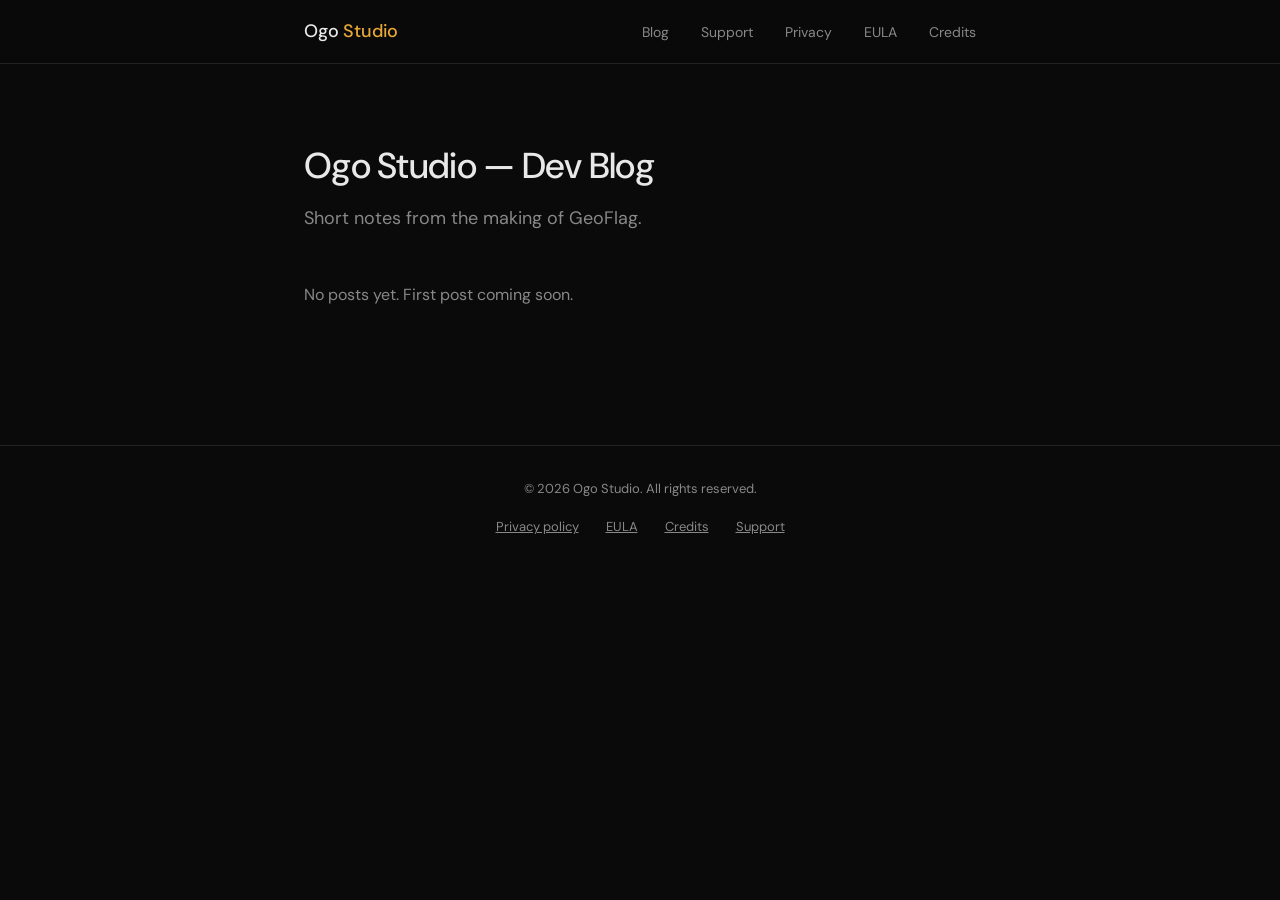
==== blog/index.html @ 0014db5f "Add /blog/ section + nav links across all pages Sets up canonical blog home for Ogo Studio dev posts" ====
<!DOCTYPE html>
<html lang="en">
<head>
  <meta charset="UTF-8">
  <meta name="viewport" content="width=device-width, initial-scale=1.0">
  <title>Dev Blog — Ogo Studio</title>
  <meta name="description" content="Short notes from the making of GeoFlag.">
  <link rel="preconnect" href="https://fonts.googleapis.com">
  <link rel="preconnect" href="https://fonts.gstatic.com" crossorigin>
  <link href="https://fonts.googleapis.com/css2?family=DM+Sans:wght@400;500&display=swap" rel="stylesheet">
  <link rel="stylesheet" href="../style.css">
</head>
<body>

  <header class="site-header">
    <div class="inner">
      <a href="../index.html" class="site-logo">Ogo <span>Studio</span></a>
      <nav>
        <a href="index.html">Blog</a>
        <a href="../support.html">Support</a>
        <a href="../privacy.html">Privacy</a>
        <a href="../eula.html">EULA</a>
        <a href="../credits.html">Credits</a>
      </nav>
    </div>
  </header>

  <main class="page">
    <h1>Ogo Studio — Dev Blog</h1>
    <p class="subtitle">Short notes from the making of GeoFlag.</p>

    <!--
      Posts list. Reverse chronological (newest on top).

      Template for a post entry:

      <article class="card">
        <h2 class="mt-0"><a href="posts/SLUG.html">Post title</a></h2>
        <p class="meta">Month Day, Year</p>
        <p>1–2 line excerpt that appears on the blog index.</p>
      </article>
    -->
    <div class="post-list">
      <p style="color: var(--text-dim);">No posts yet. First post coming soon.</p>
    </div>
  </main>

  <footer class="site-footer">
    <p>&copy; 2026 Ogo Studio. All rights reserved.</p>
    <p>
      <a href="../privacy.html">Privacy policy</a>
      <a href="../eula.html">EULA</a>
      <a href="../credits.html">Credits</a>
      <a href="../support.html">Support</a>
    </p>
  </footer>

</body>
</html>
---- style.css ----
/* ── Ogo Studio — Shared Styles ── */

:root {
  --bg:        #0a0a0a;
  --surface:   #141414;
  --border:    #222;
  --text:      #e8e8e8;
  --text-dim:  #888;
  --accent:    #e8a838;
  --accent-hover: #f0b848;
  --radius:    12px;
  --max-w:     720px;
}

*, *::before, *::after { box-sizing: border-box; margin: 0; padding: 0; }

html { scroll-behavior: smooth; }

body {
  font-family: "DM Sans", system-ui, -apple-system, sans-serif;
  font-weight: 400;
  font-size: 16px;
  line-height: 1.7;
  color: var(--text);
  background: var(--bg);
  -webkit-font-smoothing: antialiased;
}

/* ── Layout ── */

.page {
  max-width: var(--max-w);
  margin: 0 auto;
  padding: 80px 24px 120px;
}

/* ── Header / Nav ── */

.site-header {
  position: sticky;
  top: 0;
  z-index: 100;
  background: rgba(10, 10, 10, 0.85);
  backdrop-filter: blur(16px);
  -webkit-backdrop-filter: blur(16px);
  border-bottom: 1px solid var(--border);
}

.site-header .inner {
  max-width: var(--max-w);
  margin: 0 auto;
  padding: 16px 24px;
  display: flex;
  align-items: center;
  justify-content: space-between;
}

.site-logo {
  font-size: 18px;
  font-weight: 500;
  color: var(--text);
  text-decoration: none;
  letter-spacing: -0.01em;
}

.site-logo span {
  color: var(--accent);
}

nav a {
  color: var(--text-dim);
  text-decoration: none;
  font-size: 14px;
  margin-left: 28px;
  transition: color 0.2s;
}

nav a:hover { color: var(--text); }

/* ── Typography ── */

h1 {
  font-size: 36px;
  font-weight: 500;
  line-height: 1.2;
  margin-bottom: 16px;
  letter-spacing: -0.02em;
}

h2 {
  font-size: 22px;
  font-weight: 500;
  margin-top: 48px;
  margin-bottom: 12px;
}

h3 {
  font-size: 17px;
  font-weight: 500;
  margin-top: 32px;
  margin-bottom: 8px;
}

p { margin-bottom: 16px; }

.subtitle {
  font-size: 18px;
  color: var(--text-dim);
  margin-bottom: 48px;
}

.effective-date {
  font-size: 13px;
  color: var(--text-dim);
  margin-bottom: 48px;
}

/* ── Lists ── */

ul, ol {
  margin: 0 0 16px 24px;
}

li { margin-bottom: 6px; }

/* ── Links ── */

a { color: var(--accent); }
a:hover { color: var(--accent-hover); }

/* ── Cards ── */

.card {
  background: var(--surface);
  border: 1px solid var(--border);
  border-radius: var(--radius);
  padding: 32px;
  margin-bottom: 24px;
}

/* ── Hero (landing) ── */

.hero {
  text-align: center;
  padding: 120px 24px 80px;
}

.hero h1 {
  font-size: 48px;
  margin-bottom: 12px;
}

.hero .subtitle {
  font-size: 20px;
  margin-bottom: 40px;
}

.game-card {
  background: var(--surface);
  border: 1px solid var(--border);
  border-radius: var(--radius);
  padding: 40px;
  max-width: 480px;
  margin: 0 auto 48px;
  text-align: left;
}

.game-card h2 {
  margin-top: 0;
  font-size: 24px;
}

.game-card p {
  color: var(--text-dim);
  font-size: 15px;
}

.tag {
  display: inline-block;
  font-size: 12px;
  color: var(--accent);
  background: rgba(232, 168, 56, 0.1);
  border: 1px solid rgba(232, 168, 56, 0.2);
  border-radius: 6px;
  padding: 4px 10px;
  margin-right: 6px;
  margin-bottom: 8px;
}

/* ── Support form ── */

.form-group {
  margin-bottom: 20px;
}

label {
  display: block;
  font-size: 14px;
  color: var(--text-dim);
  margin-bottom: 6px;
}

input, textarea, select {
  width: 100%;
  background: var(--bg);
  border: 1px solid var(--border);
  border-radius: 8px;
  padding: 12px 14px;
  font-family: inherit;
  font-size: 15px;
  color: var(--text);
  transition: border-color 0.2s;
}

input:focus, textarea:focus, select:focus {
  outline: none;
  border-color: var(--accent);
}

textarea { resize: vertical; min-height: 120px; }

select { cursor: pointer; }

button {
  background: var(--accent);
  color: #0a0a0a;
  border: none;
  border-radius: 8px;
  padding: 12px 28px;
  font-family: inherit;
  font-size: 15px;
  font-weight: 500;
  cursor: pointer;
  transition: background 0.2s;
}

button:hover { background: var(--accent-hover); }

/* ── Footer ── */

.site-footer {
  border-top: 1px solid var(--border);
  padding: 32px 24px;
  text-align: center;
  font-size: 13px;
  color: var(--text-dim);
}

.site-footer a {
  color: var(--text-dim);
  margin: 0 12px;
}

.site-footer a:hover { color: var(--text); }

/* ── Utility ── */

.mt-0 { margin-top: 0; }
.mb-0 { margin-bottom: 0; }

/* ── Responsive ── */

.meta {
  font-size: 13px;
  color: var(--text-dim);
  margin-top: 8px;
}

.card h3:first-child { margin-top: 0; }

/* ── Responsive ── */

@media (max-width: 600px) {
  .hero h1 { font-size: 32px; }
  .hero { padding: 80px 20px 60px; }
  .page { padding: 60px 20px 100px; }
  nav a { margin-left: 16px; font-size: 13px; }
  .game-card { padding: 28px; }
}
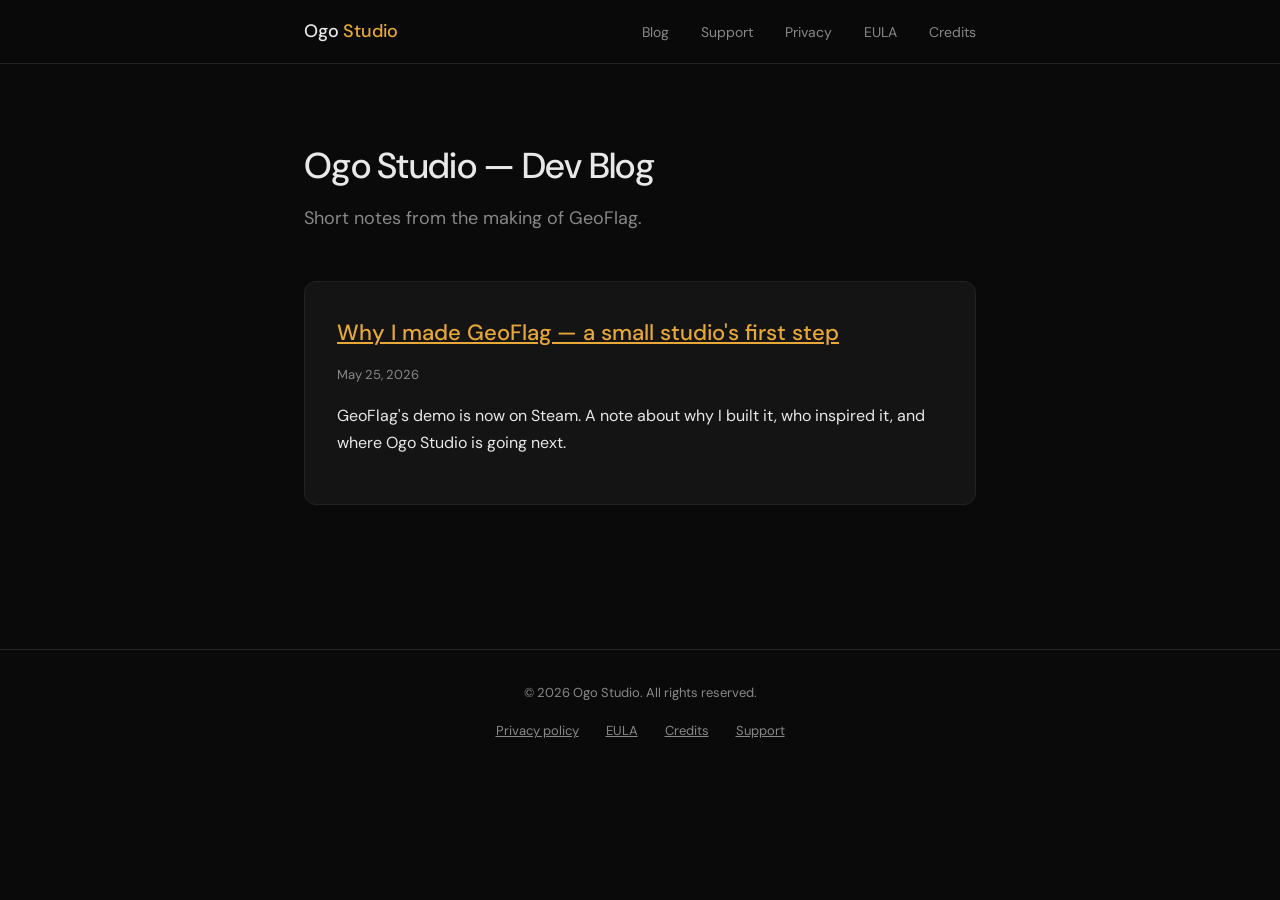
==== commit 4d49a3c6: "Publish first dev blog post — why I made GeoFlag First dev blog post. Personal origin story explaini" ====
--- a/blog/index.html
+++ b/blog/index.html
@@ -41,7 +41,11 @@
       </article>
     -->
     <div class="post-list">
-      <p style="color: var(--text-dim);">No posts yet. First post coming soon.</p>
+      <article class="card">
+        <h2 class="mt-0"><a href="posts/2026-05-25-why-i-made-geoflag.html">Why I made GeoFlag — a small studio's first step</a></h2>
+        <p class="meta">May 25, 2026</p>
+        <p>GeoFlag's demo is now on Steam. A note about why I built it, who inspired it, and where Ogo Studio is going next.</p>
+      </article>
     </div>
   </main>
 
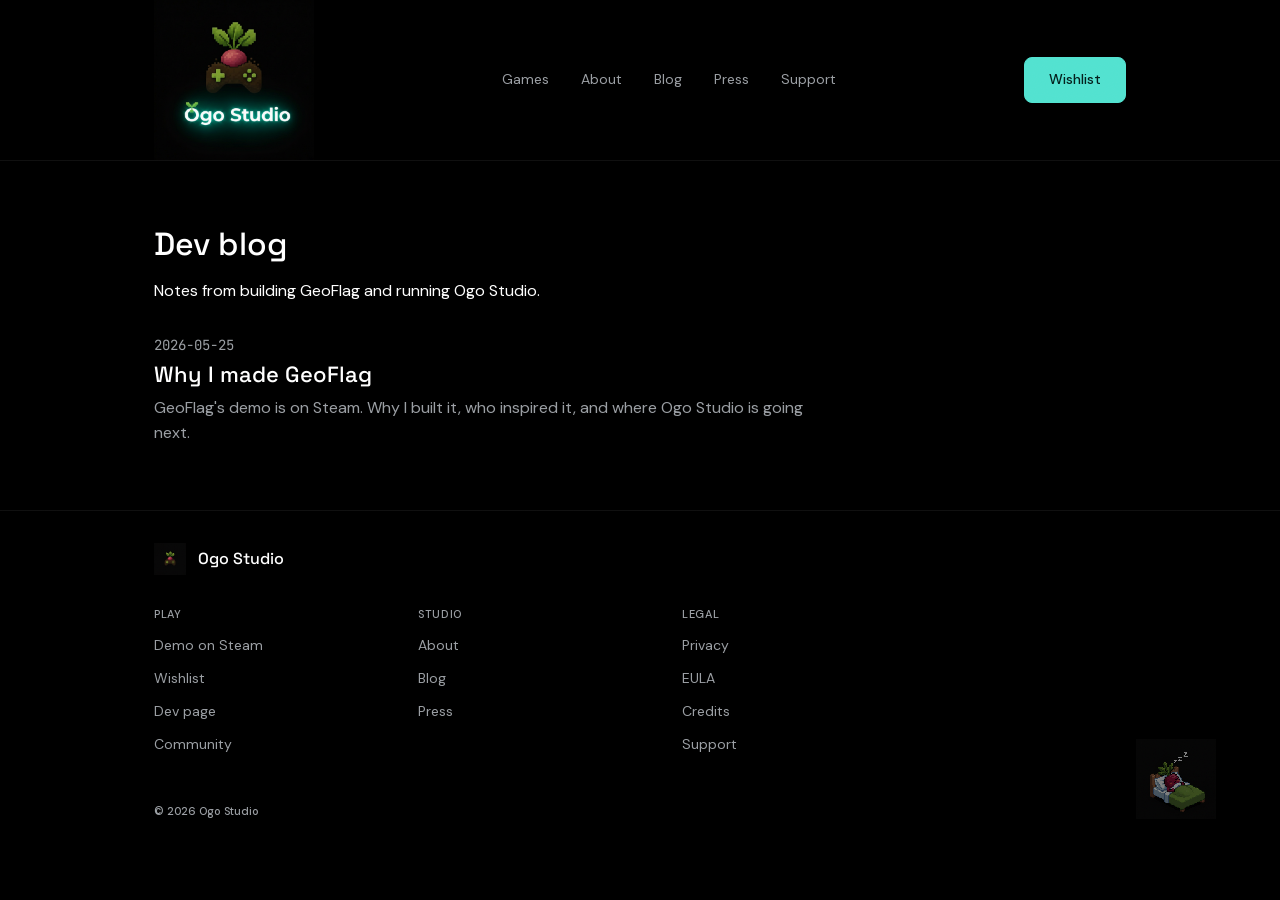
==== commit 683e3ea8: "Add support, legal, credits, blog index, 404 on shell foundation" ====
--- a/blog/index.html
+++ b/blog/index.html
@@ -3,60 +3,105 @@
 <head>
   <meta charset="UTF-8">
   <meta name="viewport" content="width=device-width, initial-scale=1.0">
-  <title>Dev Blog — Ogo Studio</title>
-  <meta name="description" content="Short notes from the making of GeoFlag.">
-  <link rel="preconnect" href="https://fonts.googleapis.com">
-  <link rel="preconnect" href="https://fonts.gstatic.com" crossorigin>
-  <link href="https://fonts.googleapis.com/css2?family=DM+Sans:wght@400;500&display=swap" rel="stylesheet">
-  <link rel="stylesheet" href="../style.css">
+  <title>Dev blog · Ogo Studio</title>
+  <meta name="description" content="Notes from building GeoFlag and running Ogo Studio.">
+
+  <meta property="og:type" content="website">
+  <meta property="og:title" content="Dev blog · Ogo Studio">
+  <meta property="og:description" content="Notes from building GeoFlag and running Ogo Studio.">
+  <meta property="og:image" content="https://ogorod-com.github.io/ogostudio-site/assets/og/og-default.png">
+  <meta property="og:url" content="https://ogorod-com.github.io/ogostudio-site/blog/">
+  <meta name="twitter:card" content="summary_large_image">
+  <meta name="twitter:title" content="Dev blog · Ogo Studio">
+  <meta name="twitter:description" content="Notes from building GeoFlag and running Ogo Studio.">
+  <meta name="twitter:image" content="https://ogorod-com.github.io/ogostudio-site/assets/og/og-default.png">
+
+  <link rel="canonical" href="https://ogorod-com.github.io/ogostudio-site/blog/">
+  <link rel="icon" type="image/png" href="../assets/logo/ogo-mark.png">
+  <link rel="stylesheet" href="../assets/css/style.css">
+  <script type="module" src="../assets/js/enhance.js" defer></script>
 </head>
 <body>
 
+  <a class="skip-link" href="#main">Skip to content</a>
+
   <header class="site-header">
-    <div class="inner">
-      <a href="../index.html" class="site-logo">Ogo <span>Studio</span></a>
-      <nav>
+    <div class="container site-header__inner">
+      <a href="../index.html" class="site-header__brand" aria-label="Ogo Studio home">
+        <img src="../assets/logo/ogo-studio-lockup.png" alt="Ogo Studio" width="160" height="160">
+      </a>
+      <nav class="site-header__nav" aria-label="Primary">
+        <a href="../index.html">Games</a>
+        <a href="../about.html">About</a>
         <a href="index.html">Blog</a>
+        <a href="../press.html">Press</a>
         <a href="../support.html">Support</a>
-        <a href="../privacy.html">Privacy</a>
-        <a href="../eula.html">EULA</a>
-        <a href="../credits.html">Credits</a>
       </nav>
+      <div class="site-header__controls">
+        <!-- TRUTH: STUDIO.md Steam app IDs — full game 4628800 -->
+        <a class="btn btn--primary site-header__cta" href="https://store.steampowered.com/app/4628800" target="_blank" rel="noopener noreferrer">Wishlist</a>
+        <button class="site-header__menu" aria-label="Open menu" aria-expanded="false">
+          <svg viewBox="0 0 24 24" fill="none" aria-hidden="true"><path d="M4 7h16M4 12h16M4 17h16" stroke="currentColor" stroke-width="1.5" stroke-linecap="round"/></svg>
+        </button>
+      </div>
     </div>
   </header>
 
-  <main class="page">
-    <h1>Ogo Studio — Dev Blog</h1>
-    <p class="subtitle">Short notes from the making of GeoFlag.</p>
+  <main id="main">
+    <div class="container page-main">
+      <div class="prose">
+        <h1>Dev blog</h1>
+        <p>Notes from building GeoFlag and running Ogo Studio.</p>
+      </div>
 
-    <!--
-      Posts list. Reverse chronological (newest on top).
-
-      Template for a post entry:
-
-      <article class="card">
-        <h2 class="mt-0"><a href="posts/SLUG.html">Post title</a></h2>
-        <p class="meta">Month Day, Year</p>
-        <p>1–2 line excerpt that appears on the blog index.</p>
-      </article>
-    -->
-    <div class="post-list">
-      <article class="card">
-        <h2 class="mt-0"><a href="posts/2026-05-25-why-i-made-geoflag.html">Why I made GeoFlag — a small studio's first step</a></h2>
-        <p class="meta">May 25, 2026</p>
-        <p>GeoFlag's demo is now on Steam. A note about why I built it, who inspired it, and where Ogo Studio is going next.</p>
-      </article>
+      <div class="blog-list">
+        <article class="blog-post">
+          <p class="blog-post__date">2026-05-25</p>
+          <h2 class="blog-post__title"><a href="posts/2026-05-25-why-i-made-geoflag.html">Why I made GeoFlag</a></h2>
+          <p class="blog-post__excerpt">GeoFlag's demo is on Steam. Why I built it, who inspired it, and where Ogo Studio is going next.</p>
+        </article>
+      </div>
     </div>
   </main>
 
   <footer class="site-footer">
-    <p>&copy; 2026 Ogo Studio. All rights reserved.</p>
-    <p>
-      <a href="../privacy.html">Privacy policy</a>
-      <a href="../eula.html">EULA</a>
-      <a href="../credits.html">Credits</a>
-      <a href="../support.html">Support</a>
-    </p>
+    <div class="container">
+      <div class="site-footer__brand">
+        <img src="../assets/logo/ogo-mark.png" alt="" width="32" height="32">
+        <span>Ogo Studio</span>
+      </div>
+      <div class="site-footer__cols">
+        <div class="site-footer__col">
+          <h2>Play</h2>
+          <ul role="list">
+            <!-- TRUTH: STUDIO.md Steam app IDs — demo 4675110 -->
+            <li><a href="https://store.steampowered.com/app/4675110" target="_blank" rel="noopener noreferrer">Demo on Steam</a></li>
+            <li><a href="https://store.steampowered.com/app/4628800" target="_blank" rel="noopener noreferrer">Wishlist</a></li>
+            <li><a href="https://store.steampowered.com/developer/ogostudio" target="_blank" rel="noopener noreferrer">Dev page</a></li>
+            <li><a href="https://steamcommunity.com/groups/ogostudio" target="_blank" rel="noopener noreferrer">Community</a></li>
+          </ul>
+        </div>
+        <div class="site-footer__col">
+          <h2>Studio</h2>
+          <ul role="list">
+            <li><a href="../about.html">About</a></li>
+            <li><a href="index.html">Blog</a></li>
+            <li><a href="../press.html">Press</a></li>
+          </ul>
+        </div>
+        <div class="site-footer__col">
+          <h2>Legal</h2>
+          <ul role="list">
+            <li><a href="../privacy.html">Privacy</a></li>
+            <li><a href="../eula.html">EULA</a></li>
+            <li><a href="../credits.html">Credits</a></li>
+            <li><a href="../support.html">Support</a></li>
+          </ul>
+        </div>
+      </div>
+      <p class="site-footer__legal">&copy; 2026 Ogo Studio</p>
+    </div>
+    <img class="site-footer__beet" src="../assets/beet/beet-sleeping.png" alt="" aria-hidden="true">
   </footer>
 
 </body>
--- a/assets/css/style.css
+++ b/assets/css/style.css
@@ -0,0 +1,683 @@
+/* ==========================================================================
+   Ogo Studio — site shell stylesheet
+   Tokens, reset, base type, layout primitives, header, footer, motion.
+   Sources: WEBSITE-ARCHITECTURE.md §6, OGO-STUDIO-BRAND.md v0.3 §4/§5/§9.
+   Dark-only by design. No light mode (brand rule, ARCH §7.1 #9).
+   ========================================================================== */
+
+/* --------------------------------------------------------------------------
+   1. Self-hosted fonts (privacy: ZERO external network requests)
+   DM Sans copied from the GeoFlag bundle. Space Grotesk + JetBrains Mono
+   pulled from @fontsource (OFL 1.1). Licenses live in assets/fonts/.
+   Do NOT re-add a Google Fonts <link> anywhere: it leaks visitor IPs and
+   breaks the "entirely offline / no third party" posture.
+   -------------------------------------------------------------------------- */
+
+/* DM Sans — variable subset files, one per unicode subset, both weights. */
+@font-face{font-family:'DM Sans';font-style:normal;font-weight:400 500;font-display:swap;
+  src:url('../fonts/DMSans-latin.woff2') format('woff2');
+  unicode-range:U+0000-00FF,U+0131,U+0152-0153,U+02BB-02BC,U+02C6,U+02DA,U+02DC,U+0304,U+0308,U+0329,U+2000-206F,U+20AC,U+2122,U+2191,U+2193,U+2212,U+2215,U+FEFF,U+FFFD}
+@font-face{font-family:'DM Sans';font-style:normal;font-weight:400 500;font-display:swap;
+  src:url('../fonts/DMSans-latin-ext.woff2') format('woff2');
+  unicode-range:U+0100-02BA,U+02BD-02C5,U+02C7-02CC,U+02CE-02D7,U+02DD-02FF,U+0304,U+0308,U+0329,U+1D00-1DBF,U+1E00-1E9F,U+1EF2-1EFF,U+2020,U+20A0-20AB,U+20AD-20C0,U+2113,U+2C60-2C7F,U+A720-A7FF}
+
+/* Space Grotesk — display / headings / wordmark, weights 400 / 500 / 600. */
+@font-face{font-family:'Space Grotesk';font-style:normal;font-weight:400;font-display:swap;
+  src:url('../fonts/SpaceGrotesk-latin-400.woff2') format('woff2');
+  unicode-range:U+0000-00FF,U+0131,U+0152-0153,U+02BB-02BC,U+02C6,U+02DA,U+02DC,U+0304,U+0308,U+0329,U+2000-206F,U+20AC,U+2122,U+2191,U+2193,U+2212,U+2215,U+FEFF,U+FFFD}
+@font-face{font-family:'Space Grotesk';font-style:normal;font-weight:400;font-display:swap;
+  src:url('../fonts/SpaceGrotesk-latin-ext-400.woff2') format('woff2');
+  unicode-range:U+0100-02BA,U+02BD-02C5,U+02C7-02CC,U+02CE-02D7,U+02DD-02FF,U+0304,U+0308,U+0329,U+1D00-1DBF,U+1E00-1E9F,U+1EF2-1EFF,U+2020,U+20A0-20AB,U+20AD-20C0,U+2113,U+2C60-2C7F,U+A720-A7FF}
+@font-face{font-family:'Space Grotesk';font-style:normal;font-weight:500;font-display:swap;
+  src:url('../fonts/SpaceGrotesk-latin-500.woff2') format('woff2');
+  unicode-range:U+0000-00FF,U+0131,U+0152-0153,U+02BB-02BC,U+02C6,U+02DA,U+02DC,U+0304,U+0308,U+0329,U+2000-206F,U+20AC,U+2122,U+2191,U+2193,U+2212,U+2215,U+FEFF,U+FFFD}
+@font-face{font-family:'Space Grotesk';font-style:normal;font-weight:500;font-display:swap;
+  src:url('../fonts/SpaceGrotesk-latin-ext-500.woff2') format('woff2');
+  unicode-range:U+0100-02BA,U+02BD-02C5,U+02C7-02CC,U+02CE-02D7,U+02DD-02FF,U+0304,U+0308,U+0329,U+1D00-1DBF,U+1E00-1E9F,U+1EF2-1EFF,U+2020,U+20A0-20AB,U+20AD-20C0,U+2113,U+2C60-2C7F,U+A720-A7FF}
+@font-face{font-family:'Space Grotesk';font-style:normal;font-weight:600;font-display:swap;
+  src:url('../fonts/SpaceGrotesk-latin-600.woff2') format('woff2');
+  unicode-range:U+0000-00FF,U+0131,U+0152-0153,U+02BB-02BC,U+02C6,U+02DA,U+02DC,U+0304,U+0308,U+0329,U+2000-206F,U+20AC,U+2122,U+2191,U+2193,U+2212,U+2215,U+FEFF,U+FFFD}
+@font-face{font-family:'Space Grotesk';font-style:normal;font-weight:600;font-display:swap;
+  src:url('../fonts/SpaceGrotesk-latin-ext-600.woff2') format('woff2');
+  unicode-range:U+0100-02BA,U+02BD-02C5,U+02C7-02CC,U+02CE-02D7,U+02DD-02FF,U+0304,U+0308,U+0329,U+1D00-1DBF,U+1E00-1E9F,U+1EF2-1EFF,U+2020,U+20A0-20AB,U+20AD-20C0,U+2113,U+2C60-2C7F,U+A720-A7FF}
+
+/* JetBrains Mono — code, hex values, build IDs, timestamps. Weight 400. */
+@font-face{font-family:'JetBrains Mono';font-style:normal;font-weight:400;font-display:swap;
+  src:url('../fonts/JetBrainsMono-latin-400.woff2') format('woff2');
+  unicode-range:U+0000-00FF,U+0131,U+0152-0153,U+02BB-02BC,U+02C6,U+02DA,U+02DC,U+0304,U+0308,U+0329,U+2000-206F,U+20AC,U+2122,U+2191,U+2193,U+2212,U+2215,U+FEFF,U+FFFD}
+@font-face{font-family:'JetBrains Mono';font-style:normal;font-weight:400;font-display:swap;
+  src:url('../fonts/JetBrainsMono-latin-ext-400.woff2') format('woff2');
+  unicode-range:U+0100-02BA,U+02BD-02C5,U+02C7-02CC,U+02CE-02D7,U+02DD-02FF,U+0304,U+0308,U+0329,U+1D00-1DBF,U+1E00-1E9F,U+1EF2-1EFF,U+2020,U+20A0-20AB,U+20AD-20C0,U+2113,U+2C60-2C7F,U+A720-A7FF}
+
+/* --------------------------------------------------------------------------
+   2. Design tokens (:root)
+   -------------------------------------------------------------------------- */
+:root{
+  /* Core palette — Brand Book §4.1 / ARCH §6.1 */
+  --ogo-bg:#000000;
+  --ogo-bg-deep:#0a0c0e;
+  --ogo-glow:#52E2D0;
+  --ogo-glow-soft:rgba(82,226,208,0.15);
+  --ogo-beet:#95113B;
+  --ogo-beet-light:#C2185B;
+  --ogo-beet-deep:#6A1040;
+  --ogo-leaf:#96D64E;
+  --ogo-leaf-deep:#93B83A;
+  --ogo-earth:#56441F;
+  --ogo-text:#FFFFFF;
+  --ogo-text-muted:#9A9EA3;
+  --ogo-line:rgba(255,255,255,0.06);
+
+  /* Functional palette — Brand Book §4.2 */
+  --ui-success:#6AB07A;
+  --ui-warning:#E8A838;
+  --ui-danger:#D86A5C;
+  --ui-panel:#14171B;
+  --ui-panel-2:#1A1E23;
+
+  /* Font families */
+  --font-display:'Space Grotesk',system-ui,-apple-system,'Segoe UI',sans-serif;
+  --font-body:'DM Sans',system-ui,-apple-system,'Segoe UI',sans-serif;
+  --font-mono:'JetBrains Mono',ui-monospace,'SF Mono',Menlo,Consolas,monospace;
+
+  /* Type scale — Brand Book §5.2 (font shorthand: weight size/line family) */
+  --type-display:500 32px/1.2 var(--font-display);
+  --type-h1:500 22px/1.3 var(--font-display);
+  --type-h2:500 16px/1.4 var(--font-body);
+  --type-body:400 16px/1.55 var(--font-body);
+  --type-small:400 14px/1.4 var(--font-body);
+  --type-micro:500 11px/1.3 var(--font-body);
+  --type-mono:400 14px/1.4 var(--font-mono);
+
+  /* Spacing — 4px base, ARCH §6.3 */
+  --space-1:4px;
+  --space-2:8px;
+  --space-3:12px;
+  --space-4:16px;
+  --space-5:24px;
+  --space-6:32px;
+  --space-7:48px;
+  --space-8:64px;
+
+  /* Radius — Brand Book §9.3 */
+  --radius-tile:6px;
+  --radius-panel:8px;
+  --radius-card:10px;
+  --radius-hero:12px;
+
+  /* Motion — Brand Book §9.4 / ARCH §6.5 */
+  --transition-default:200ms ease-out;
+  --transition-slow:400ms ease-out;
+
+  /* Layout */
+  --container-max:1100px;
+}
+
+/* --------------------------------------------------------------------------
+   3. Reset (hand-written, minimal)
+   -------------------------------------------------------------------------- */
+*,*::before,*::after{box-sizing:border-box;}
+*{margin:0;}
+html{-webkit-text-size-adjust:100%;scroll-behavior:smooth;}
+body{min-height:100vh;line-height:1.55;text-rendering:optimizeLegibility;-webkit-font-smoothing:antialiased;-moz-osx-font-smoothing:grayscale;}
+img,picture,svg,video{display:block;max-width:100%;height:auto;}
+button,input,select,textarea{font:inherit;color:inherit;}
+button{background:none;border:none;padding:0;cursor:pointer;}
+a{color:inherit;text-decoration:none;}
+ul[role="list"],ol[role="list"]{list-style:none;padding:0;}
+:where(h1,h2,h3,h4){text-wrap:balance;}
+
+/* --------------------------------------------------------------------------
+   4. Base typography + canvas
+   -------------------------------------------------------------------------- */
+body{
+  font:var(--type-body);
+  color:var(--ogo-text);
+  background:var(--ogo-bg);
+}
+h1{font:var(--type-display);}
+h2{font:var(--type-h1);}
+h3{font:var(--type-h2);}
+p{max-width:68ch;}                              /* line length < 70ch, Brand §5.3 */
+strong{font-weight:500;}                         /* never bold for emphasis, Brand §5.3 */
+code,kbd,samp{font:var(--type-mono);}
+
+/* All numeric data uses tabular figures (Brand §5.3 / ARCH §6.2) */
+body{font-variant-numeric:tabular-nums;}
+
+/* Selection uses the accent at low alpha */
+::selection{background:rgba(82,226,208,0.22);color:var(--ogo-text);}
+
+/* Focus rings — accent, ARCH §12 */
+:focus-visible{outline:2px solid var(--ogo-glow);outline-offset:2px;border-radius:2px;}
+
+/* Links inside prose */
+.prose a,a.link{color:var(--ogo-glow);text-decoration:underline;text-underline-offset:2px;text-decoration-thickness:1px;transition:opacity var(--transition-default);}
+.prose a:hover,a.link:hover{opacity:0.75;}
+
+/* --------------------------------------------------------------------------
+   5. Layout primitives
+   -------------------------------------------------------------------------- */
+.container{
+  width:100%;
+  max-width:var(--container-max);
+  margin-inline:auto;
+  padding-inline:clamp(var(--space-4),5vw,var(--space-8));
+}
+.stack{display:flex;flex-direction:column;}
+.stack > * + *{margin-top:var(--stack-gap,var(--space-5));}
+
+/* Screen-reader-only / skip link target */
+.visually-hidden:not(:focus):not(:focus-within){
+  position:absolute !important;width:1px;height:1px;padding:0;margin:-1px;
+  overflow:hidden;clip:rect(0,0,0,0);white-space:nowrap;border:0;
+}
+
+/* Skip-to-content link — first focusable element */
+.skip-link{
+  position:absolute;top:var(--space-2);left:var(--space-2);z-index:1000;
+  background:var(--ui-panel);color:var(--ogo-text);
+  padding:var(--space-2) var(--space-4);border-radius:var(--radius-panel);
+  border:0.5px solid var(--ogo-line);
+  transform:translateY(-150%);transition:transform var(--transition-default);
+}
+.skip-link:focus{transform:translateY(0);}
+
+/* --------------------------------------------------------------------------
+   6. Buttons
+   -------------------------------------------------------------------------- */
+.btn{
+  display:inline-flex;align-items:center;gap:var(--space-2);
+  font:var(--type-small);font-weight:500;
+  padding:var(--space-3) var(--space-5);
+  border-radius:var(--radius-panel);
+  border:0.5px solid transparent;
+  transition:background var(--transition-default),color var(--transition-default),
+             border-color var(--transition-default),opacity var(--transition-default);
+}
+.btn--primary{background:var(--ogo-glow);color:#04201c;border-color:var(--ogo-glow);}
+.btn--primary:hover{opacity:0.88;}
+.btn--secondary{background:transparent;color:var(--ogo-glow);border-color:var(--ogo-glow);}
+.btn--secondary:hover{background:var(--ogo-glow-soft);}
+
+/* --------------------------------------------------------------------------
+   7. Site header
+   -------------------------------------------------------------------------- */
+.site-header{
+  position:sticky;top:0;z-index:100;
+  background:var(--ogo-bg);
+  border-bottom:0.5px solid var(--ogo-line);
+}
+.site-header__inner{
+  display:flex;align-items:center;justify-content:space-between;gap:var(--space-4);
+  min-height:64px;
+}
+.site-header__brand{display:inline-flex;align-items:center;}
+/* Readable wordmark size (restored). The square 1024x1024 lockup renders
+   160px tall here; a faint edge may show on true black because the asset is
+   flattened-to-near-black (not transparent). Readability wins for now; the
+   real fix is a transparent-background regeneration (tracked in TODO). */
+.site-header__brand img{width:160px;height:auto;}
+.site-header__nav{display:flex;align-items:center;gap:var(--space-6);}
+.site-header__nav a{
+  font:var(--type-small);color:var(--ogo-text-muted);
+  transition:color var(--transition-default);
+}
+.site-header__nav a:hover,.site-header__nav a:focus-visible{color:var(--ogo-text);}
+
+/* Right-side controls cluster (CTA + hamburger) */
+.site-header__controls{display:flex;align-items:center;gap:var(--space-4);}
+
+/* Sticky CTA: visible by DEFAULT (no-JS fallback). When JS is present the
+   .js flag hides it until .header-cta-visible is toggled by the observer. */
+.site-header__cta{white-space:nowrap;}
+.js .site-header__cta{
+  opacity:0;visibility:hidden;pointer-events:none;transform:translateY(-4px);
+  transition:opacity var(--transition-default),transform var(--transition-default),visibility var(--transition-default);
+}
+.js .site-header.header-cta-visible .site-header__cta{
+  opacity:1;visibility:visible;pointer-events:auto;transform:none;
+}
+
+/* Hamburger — hidden on desktop */
+.site-header__menu{display:none;color:var(--ogo-text);padding:var(--space-2);}
+.site-header__menu svg{width:24px;height:24px;}
+
+/* Mobile drawer (collapsed nav) */
+@media (max-width:767px){
+  .site-header__brand img{width:120px;}
+  .site-header__menu{display:inline-flex;}
+  .site-header__nav{
+    position:absolute;top:100%;left:0;right:0;
+    flex-direction:column;align-items:stretch;gap:0;
+    background:var(--ogo-bg-deep);
+    border-bottom:0.5px solid var(--ogo-line);
+    padding:var(--space-2) 0;
+    /* collapsed by default */
+    display:none;
+  }
+  .site-header__nav a{padding:var(--space-3) clamp(var(--space-4),5vw,var(--space-8));}
+  .site-header[data-menu-open="true"] .site-header__nav{display:flex;}
+  /* On mobile the wishlist CTA always shows (conversion-first, no scroll gate) */
+  .js .site-header__cta{opacity:1;visibility:visible;pointer-events:auto;transform:none;}
+}
+
+/* --------------------------------------------------------------------------
+   8. Site footer
+   -------------------------------------------------------------------------- */
+.site-footer{
+  position:relative;
+  border-top:0.5px solid var(--ogo-line);
+  padding-block:var(--space-6);
+}
+.site-footer__brand{display:flex;align-items:center;gap:var(--space-3);margin-bottom:var(--space-6);}
+.site-footer__brand img{width:32px;height:32px;}
+.site-footer__brand span{font:var(--type-h2);font-family:var(--font-display);}
+.site-footer__cols{
+  display:grid;grid-template-columns:repeat(3,minmax(0,1fr));gap:var(--space-6);
+  max-width:760px;
+}
+.site-footer__col h2{
+  font:var(--type-micro);text-transform:uppercase;letter-spacing:0.06em;
+  color:var(--ogo-text-muted);margin-bottom:var(--space-3);
+}
+.site-footer__col ul{list-style:none;display:flex;flex-direction:column;gap:var(--space-2);}
+.site-footer__col a{
+  font:var(--type-small);color:var(--ogo-text-muted);
+  transition:color var(--transition-default);
+}
+.site-footer__col a:hover,.site-footer__col a:focus-visible{color:var(--ogo-text);}
+.site-footer__legal{
+  margin-top:var(--space-7);font:var(--type-micro);color:var(--ogo-text-muted);
+}
+/* Sleeping beet easter egg — desktop only, quiet corner */
+.site-footer__beet{
+  position:absolute;right:clamp(var(--space-4),5vw,var(--space-8));bottom:var(--space-6);
+  width:80px;height:auto;opacity:0.5;
+  image-rendering:pixelated;pointer-events:none;
+}
+@media (max-width:767px){
+  .site-footer__cols{grid-template-columns:1fr;gap:var(--space-6);}
+  .site-footer__beet{display:none;}
+}
+
+/* --------------------------------------------------------------------------
+   9. Motion system
+   -------------------------------------------------------------------------- */
+
+/* Animatable custom property for the wordmark glow pulse (ARCH §7.1 #3). */
+@property --glow-alpha{syntax:'<number>';inherits:false;initial-value:0.16;}
+
+.glow-pulse{position:relative;isolation:isolate;}
+.glow-pulse::before{
+  content:"";position:absolute;inset:-30%;z-index:-1;pointer-events:none;
+  background:radial-gradient(closest-side circle,
+            rgb(82 226 208 / var(--glow-alpha)) 0%, transparent 72%);
+  animation:glow-pulse var(--glow-duration,4s) ease-in-out infinite alternate;
+}
+@keyframes glow-pulse{
+  from{--glow-alpha:0.08;}
+  to{--glow-alpha:0.30;}
+}
+
+/* --------------------------------------------------------------------------
+   10. SVG fractal-noise overlay (tactile printed feel). Inline data URI,
+       no network request. feTurbulence baseFrequency 0.9, numOctaves 2.
+   -------------------------------------------------------------------------- */
+body::before{
+  content:"";position:fixed;inset:0;z-index:900;
+  pointer-events:none;mix-blend-mode:overlay;opacity:0.05;
+  background-image:url("data:image/svg+xml,%3Csvg xmlns='http://www.w3.org/2000/svg' width='160' height='160'%3E%3Cfilter id='n'%3E%3CfeTurbulence type='fractalNoise' baseFrequency='0.9' numOctaves='2' stitchTiles='stitch'/%3E%3C/filter%3E%3Crect width='100%25' height='100%25' filter='url(%23n)'/%3E%3C/svg%3E");
+}
+
+/* --------------------------------------------------------------------------
+   11. Cursor spotlight (hero scope only, CSS-driven by --cursor-x/-y)
+   -------------------------------------------------------------------------- */
+.hero{position:relative;overflow:hidden;}
+.hero > *{position:relative;z-index:1;}      /* lift content above the spotlight */
+.hero::after{
+  content:"";position:absolute;inset:0;z-index:0;pointer-events:none;
+  background:radial-gradient(400px circle at var(--cursor-x,50%) var(--cursor-y,30%),
+            rgb(82 226 208 / 0.10) 0%, transparent 60%);
+  transition:background var(--transition-default);
+}
+@media (pointer:coarse){.hero::after{display:none;}}
+
+/* --------------------------------------------------------------------------
+   12. Shell-preview helpers (demo page only; removed when shell.html is)
+   -------------------------------------------------------------------------- */
+.hero{padding-block:var(--space-8);}
+.eyebrow{font:var(--type-micro);text-transform:uppercase;letter-spacing:0.06em;color:var(--ogo-glow);}
+.lede{color:var(--ogo-text-muted);max-width:60ch;}
+.section{padding-block:var(--space-7);border-top:0.5px solid var(--ogo-line);}
+
+.swatch-grid{
+  display:grid;grid-template-columns:repeat(auto-fill,minmax(180px,1fr));gap:var(--space-3);
+  list-style:none;
+}
+.swatch{
+  border:0.5px solid var(--ogo-line);border-radius:var(--radius-card);
+  overflow:hidden;background:var(--ui-panel);
+}
+.swatch__chip{height:64px;}
+.swatch__meta{padding:var(--space-3);}
+.swatch__name{font:var(--type-small);font-weight:500;}
+.swatch__hex{font:var(--type-mono);color:var(--ogo-text-muted);}
+
+.specimen{display:flex;flex-direction:column;gap:var(--space-4);}
+.specimen__row{display:flex;flex-direction:column;gap:var(--space-1);}
+.specimen__label{font:var(--type-mono);color:var(--ogo-text-muted);}
+.t-display{font:var(--type-display);}
+.t-h1{font:var(--type-h1);}
+.t-h2{font:var(--type-h2);}
+.t-body{font:var(--type-body);}
+.t-small{font:var(--type-small);}
+.t-micro{font:var(--type-micro);text-transform:uppercase;letter-spacing:0.06em;}
+.t-mono{font:var(--type-mono);}
+
+.btn-row{display:flex;flex-wrap:wrap;gap:var(--space-4);align-items:center;}
+.glow-demo{
+  display:inline-flex;align-items:center;justify-content:center;
+  padding:var(--space-6) var(--space-7);border-radius:var(--radius-hero);
+  border:0.5px solid var(--ogo-line);background:var(--ogo-bg-deep);
+  font:var(--type-h1);
+}
+.filler{color:var(--ogo-text-muted);max-width:68ch;}
+.filler + .filler{margin-top:var(--space-4);}
+
+/* --------------------------------------------------------------------------
+   13. Reduced motion — disable every animation and transition (ARCH §7.3)
+   -------------------------------------------------------------------------- */
+@media (prefers-reduced-motion:reduce){
+  *,*::before,*::after{
+    animation-duration:0.001ms !important;
+    animation-iteration-count:1 !important;
+    transition-duration:0.001ms !important;
+    scroll-behavior:auto !important;
+  }
+  .glow-pulse::before{animation:none;--glow-alpha:0.16;}
+  .hero::after{display:none;}
+}
+
+/* ==========================================================================
+   === LANDING (index.html) ===
+   Styles specific to the rebuilt landing page. Tokens only, no new colors
+   or fonts. Scroll reveals + load fade are progressive enhancement: every
+   block is fully visible if @supports / JS / motion are unavailable.
+   ========================================================================== */
+
+/* ---- Hero (home variant) ---- */
+/* No min-height:100vh -- a centered full-viewport hero left ~240px of dead
+   space below its content before the next section. Hero is content-sized like
+   every other section; it just gets a little more top room under the header.
+   Section rhythm: every section pads 32px block (16px mobile), so every
+   section-to-section gap is a consistent 64px desktop / 32px mobile. */
+.hero--home{
+  display:flex;flex-direction:column;align-items:center;
+  text-align:center;
+  padding-top:var(--space-8);padding-bottom:var(--space-6);
+}
+.hero--home .hero-sentinel{position:absolute;top:0;left:0;width:1px;height:1px;}
+.hero__inner{display:flex;flex-direction:column;align-items:center;gap:var(--space-5);}
+.hero h1{
+  font:var(--type-display);
+  font-size:clamp(34px,6vw,60px);line-height:1.08;letter-spacing:-0.02em;
+  max-width:18ch;
+}
+.hero h1 .line{display:block;}
+.hero__subline{
+  font:var(--type-body);font-size:clamp(16px,2.2vw,19px);
+  color:var(--ogo-text-muted);max-width:48ch;
+}
+.status-block{
+  font:var(--type-mono);color:var(--ogo-text-muted);
+  display:flex;flex-direction:column;gap:var(--space-1);align-items:center;
+}
+
+/* Cyan tinted headline line with a soft animated halo */
+@property --halo-alpha{syntax:'<number>';inherits:false;initial-value:0.18;}
+.glow-text{color:var(--ogo-glow);text-shadow:0 0 28px rgb(82 226 208 / var(--halo-alpha,0.18));}
+@media (prefers-reduced-motion:no-preference){
+  .glow-text{animation:glow-text-pulse 4s ease-in-out infinite alternate;}
+}
+@keyframes glow-text-pulse{from{--halo-alpha:0.12;}to{--halo-alpha:0.42;}}
+
+/* ---- Shared CTA row ---- */
+.cta-row{display:flex;flex-wrap:wrap;gap:var(--space-4);justify-content:center;}
+.cta-row .btn{font-size:15px;padding:var(--space-3) var(--space-6);}
+@media (max-width:520px){
+  .cta-row{flex-direction:column;align-items:stretch;width:100%;max-width:320px;margin-inline:auto;}
+  .cta-row .btn{justify-content:center;}
+}
+
+/* ---- Page-load fade-in for the hero (JS + motion only; safe fallback) ---- */
+@media (prefers-reduced-motion:no-preference){
+  html.js .hero__inner > *{opacity:0;transform:translateY(12px);}
+  html.js body.loaded .hero__inner > *{
+    opacity:1;transform:none;
+    transition:opacity .6s ease-out,transform .6s ease-out;
+  }
+  html.js body.loaded .hero__inner > *:nth-child(2){transition-delay:.08s;}
+  html.js body.loaded .hero__inner > *:nth-child(3){transition-delay:.16s;}
+  html.js body.loaded .hero__inner > *:nth-child(4){transition-delay:.24s;}
+}
+
+/* ---- GeoFlag showcase ---- */
+.showcase{padding-block:var(--space-6);border-top:0.5px solid var(--ogo-line);}
+.showcase__inner{display:flex;flex-direction:column;gap:var(--space-5);}
+.showcase h2{font:var(--type-display);font-size:clamp(28px,4vw,40px);}
+.showcase__desc{font:var(--type-body);max-width:60ch;}
+/* width:100% is load-bearing: without it WebKit sizes this flex item to the
+   image's intrinsic width (1920px) and overflows the viewport on mobile. */
+.showcase__shot{width:100%;max-width:880px;border-radius:var(--radius-hero);overflow:hidden;align-self:flex-start;}
+.showcase__shot img{display:block;width:100%;height:auto;border-radius:var(--radius-hero);border:0.5px solid var(--ogo-line);}
+
+.mode-chips{display:flex;flex-wrap:wrap;gap:var(--space-2);list-style:none;padding:0;}
+.mode-chip{
+  font:var(--type-micro);text-transform:uppercase;letter-spacing:0.06em;
+  color:var(--ogo-text);border:0.5px solid var(--ogo-line);
+  border-radius:var(--radius-tile);padding:var(--space-2) var(--space-3);
+}
+.mode-chip::before{content:"\25B8";color:var(--ogo-text-muted);margin-right:var(--space-1);}
+
+/* Horizontal scroll-snap gallery. Items are sized by WIDTH (a fixed desktop
+   width / a share of the viewport on mobile), never by the image's natural
+   width, so they can never overflow. Heights follow each shot's ratio. */
+.screenshot-gallery{
+  display:flex;gap:var(--space-4);align-items:flex-start;
+  overflow-x:auto;scroll-snap-type:x mandatory;
+  padding-bottom:var(--space-3);overscroll-behavior-x:contain;
+}
+.screenshot-gallery > picture{flex:0 0 auto;scroll-snap-align:center;width:480px;max-width:85vw;}
+.screenshot-gallery img{
+  display:block;width:100%;height:auto;
+  border-radius:var(--radius-card);border:0.5px solid var(--ogo-line);
+}
+@media (max-width:767px){
+  .screenshot-gallery > picture{width:85vw;}
+}
+
+/* ---- Studio strip ---- */
+.studio-strip{padding-block:var(--space-6);border-top:0.5px solid var(--ogo-line);}
+.studio-strip__inner{display:grid;grid-template-columns:200px 1fr;gap:var(--space-7);align-items:center;}
+.studio-strip__img img{width:200px;height:auto;image-rendering:pixelated;}
+.studio-strip__text{display:flex;flex-direction:column;gap:var(--space-4);}
+.studio-strip__text p{font:var(--type-body);max-width:54ch;}
+@media (max-width:767px){
+  .studio-strip__inner{grid-template-columns:1fr;gap:var(--space-5);}
+  .studio-strip__img img{width:200px;}
+}
+
+/* ---- Soft close ---- */
+.close{
+  padding-block:var(--space-6);border-top:0.5px solid var(--ogo-line);
+  display:flex;flex-direction:column;align-items:center;gap:var(--space-5);text-align:center;
+}
+.close__lead{font:var(--type-h1);font-family:var(--font-display);font-size:clamp(22px,3vw,30px);max-width:26ch;}
+/* Horizontal centering only. The close children are max-width blocks; without
+   auto inline-margins they sit left-aligned and text-align:center merely
+   centers text inside that left box. margin-inline:auto centers the boxes.
+   No vertical effect (inline margins only) -- section rhythm untouched. */
+.close .container > *{margin-inline:auto;}
+
+/* ---- Consistent vertical rhythm on mobile: every section pads 16px block
+   (hero a touch more on top), giving a uniform 32px section-to-section gap. ---- */
+@media (max-width:767px){
+  .showcase,.studio-strip,.close,.site-footer{padding-block:var(--space-4);}
+  .hero--home{padding-top:var(--space-6);padding-bottom:var(--space-4);}
+}
+
+/* ---- Scroll-driven reveals (showcase + studio strip) ----
+   PROGRESSIVE ENHANCEMENT, hard rule: content is fully visible at rest. The
+   reveal is TRANSFORM-ONLY (a small slide-up); opacity is never touched, so
+   nothing here can ever hide a section. Previous version set opacity:0 and
+   relied on the view() timeline to animate it back to 1 -- but a below-fold
+   element whose timeline never advances (some WebKit builds report
+   animation-timeline support via @supports yet never run the animation) stayed
+   stuck at opacity:0, making the showcase + studio strip permanently invisible.
+   Worst case now: an element sits 16px lower than final. Always readable. */
+@keyframes reveal-in{from{transform:translateY(16px);}to{transform:translateY(0);}}
+@supports (animation-timeline:view()){
+  @media (prefers-reduced-motion:no-preference){
+    .reveal{animation:reveal-in linear both;animation-timeline:view();animation-range:entry 0% cover 22%;}
+    .reveal.r2{animation-range:entry 6% cover 26%;}
+    .reveal.r3{animation-range:entry 12% cover 30%;}
+    .reveal.r4{animation-range:entry 18% cover 34%;}
+    .reveal.r5{animation-range:entry 24% cover 38%;}
+  }
+}
+
+/* ==========================================================================
+   === ABOUT PAGE (about.html) ===
+   Reuses the shell + landing patterns (.container, .cta-row, buttons, .close
+   with margin-inline:auto centering, .reveal). Only the intro/why/studio/facts
+   need rules. Section rhythm matches the landing: --space-6 desktop / --space-4
+   mobile, with the first section getting a little more top room under the header.
+   ========================================================================== */
+.about-intro{padding-top:var(--space-8);padding-bottom:var(--space-6);}
+.about-intro__inner{display:grid;grid-template-columns:200px 1fr;gap:var(--space-7);align-items:center;}
+.about-intro__img img{width:200px;height:auto;image-rendering:pixelated;}
+.about-intro__text{display:flex;flex-direction:column;gap:var(--space-4);}
+.about-intro__text p{max-width:60ch;}
+
+.about-why,.about-studio,.about-facts{padding-block:var(--space-6);border-top:0.5px solid var(--ogo-line);}
+.about-why .container,.about-studio .container{display:flex;flex-direction:column;gap:var(--space-4);}
+.about-why p,.about-studio p{max-width:62ch;}
+
+/* Quiet key/value facts strip: JetBrains Mono, muted keys, tabular figures.
+   Shared by the About facts and the Press fast-facts + contact strips. */
+.about-facts dl,.press-facts dl,.press-contact dl{
+  display:grid;grid-template-columns:max-content 1fr;
+  column-gap:var(--space-7);row-gap:var(--space-2);
+  font:var(--type-mono);max-width:max-content;
+}
+.about-facts dt,.press-facts dt,.press-contact dt{color:var(--ogo-text-muted);}
+.about-facts dd,.press-facts dd,.press-contact dd{margin:0;color:var(--ogo-text);}
+
+@media (max-width:767px){
+  .about-intro{padding-top:var(--space-6);padding-bottom:var(--space-4);}
+  .about-why,.about-studio,.about-facts{padding-block:var(--space-4);}
+  .about-intro__inner{grid-template-columns:1fr;gap:var(--space-5);}
+  .about-intro__img img{width:160px;}
+}
+
+/* ==========================================================================
+   === PRESS KIT PAGE (press.html) ===
+   Reuses the shell + landing/about patterns (.container, .screenshot-gallery,
+   .cta-row, buttons, .reveal, the facts-strip dl above). Section rhythm matches
+   the rest of the site: --space-6 desktop / --space-4 mobile, first section
+   gets more top room under the header.
+   ========================================================================== */
+.press-hero{padding-top:var(--space-8);padding-bottom:var(--space-6);}
+.press-hero__inner{display:grid;grid-template-columns:200px 1fr;gap:var(--space-7);align-items:center;}
+.press-hero__img img{width:200px;height:auto;image-rendering:pixelated;}
+.press-hero__text{display:flex;flex-direction:column;gap:var(--space-4);}
+.press-hero__text p{max-width:60ch;}
+
+.press-facts,.press-about-game,.press-keyfacts,.press-screenshots,.press-logos,.press-contact{
+  padding-block:var(--space-6);border-top:0.5px solid var(--ogo-line);
+}
+.press-facts .container,.press-about-game .container,.press-keyfacts .container,.press-screenshots .container,.press-logos .container,.press-contact .container{
+  display:flex;flex-direction:column;gap:var(--space-4);
+}
+.press-about-game p{max-width:62ch;}
+
+/* Key facts: simple bulleted list with a cyan triangle marker */
+.press-keyfacts ul{list-style:none;padding:0;display:flex;flex-direction:column;gap:var(--space-2);max-width:64ch;}
+.press-keyfacts li{position:relative;padding-left:var(--space-5);}
+.press-keyfacts li::before{content:"\25B8";position:absolute;left:0;color:var(--ogo-glow);}
+
+.press-note{font:var(--type-small);color:var(--ogo-text-muted);max-width:64ch;}
+.press-downloads{display:flex;flex-wrap:wrap;gap:var(--space-2) var(--space-5);}
+
+.press-logos__grid{display:flex;flex-wrap:wrap;gap:var(--space-7);align-items:flex-end;}
+.press-logo{display:flex;flex-direction:column;align-items:flex-start;gap:var(--space-2);}
+.press-logo__wordmark{width:200px;height:auto;}
+.press-logo__icon{width:64px;height:64px;}
+
+@media (max-width:767px){
+  .press-hero{padding-top:var(--space-6);padding-bottom:var(--space-4);}
+  .press-facts,.press-about-game,.press-keyfacts,.press-screenshots,.press-logos,.press-contact{padding-block:var(--space-4);}
+  .press-hero__inner{grid-template-columns:1fr;gap:var(--space-5);}
+  .press-hero__img img{width:160px;}
+}
+
+/* ==========================================================================
+   === CONTENT PAGES (support, privacy, eula, credits, blog index) ===
+   Single readable column in the shell. Reuses tokens + buttons. Prose capped
+   near 70ch per Brand Book §5.3.
+   ========================================================================== */
+.page-main{display:flex;flex-direction:column;gap:var(--space-6);padding-top:var(--space-8);padding-bottom:var(--space-8);}
+.prose{max-width:70ch;display:flex;flex-direction:column;gap:var(--space-4);}
+.prose h2{margin-top:var(--space-4);}        /* extra separation before a section */
+.prose ul{margin:0;padding-left:var(--space-5);display:flex;flex-direction:column;gap:var(--space-2);}
+.prose a{color:var(--ogo-glow);text-decoration:underline;text-underline-offset:2px;text-decoration-thickness:1px;}
+.prose a:hover{opacity:0.78;}
+.prose .fine{font:var(--type-small);color:var(--ogo-text-muted);}
+.legal-updated{font:var(--type-small);color:var(--ogo-text-muted);}
+
+/* Support FAQ: native <details> accordion, zero JS */
+.faq{display:flex;flex-direction:column;gap:var(--space-2);max-width:70ch;}
+.faq details{border:0.5px solid var(--ogo-line);border-radius:var(--radius-panel);background:var(--ui-panel);}
+.faq summary{padding:var(--space-3) var(--space-4);font-weight:500;cursor:pointer;list-style:none;display:flex;justify-content:space-between;gap:var(--space-4);}
+.faq summary::-webkit-details-marker{display:none;}
+.faq summary::after{content:"+";color:var(--ogo-text-muted);}
+.faq details[open] summary::after{content:"\2212";}
+.faq details > p{margin:0;padding:0 var(--space-4) var(--space-3);color:var(--ogo-text-muted);}
+
+/* Support contact form */
+.support-form{display:flex;flex-direction:column;gap:var(--space-4);max-width:70ch;}
+.support-form .field{display:flex;flex-direction:column;gap:var(--space-1);}
+.support-form label{font:var(--type-small);color:var(--ogo-text-muted);}
+.support-form input,.support-form select,.support-form textarea{
+  width:100%;background:var(--ui-panel);color:var(--ogo-text);
+  border:0.5px solid var(--ogo-line);border-radius:var(--radius-panel);
+  padding:var(--space-3);font:var(--type-body);
+}
+.support-form textarea{min-height:8rem;resize:vertical;}
+.support-form input:focus,.support-form select:focus,.support-form textarea:focus{outline:2px solid var(--ogo-glow);outline-offset:2px;}
+.support-form button{align-self:flex-start;}
+
+/* Blog index */
+.blog-list{display:flex;flex-direction:column;gap:var(--space-6);max-width:70ch;}
+.blog-post__date{font:var(--type-mono);color:var(--ogo-text-muted);}
+.blog-post__title{font:var(--type-h1);margin-top:var(--space-1);}
+.blog-post__title a{color:var(--ogo-text);text-decoration:none;}
+.blog-post__title a:hover{color:var(--ogo-glow);}
+.blog-post__excerpt{color:var(--ogo-text-muted);margin-top:var(--space-2);max-width:62ch;}
+
+/* 404 — centered, reuses the .close centering approach (margin-inline:auto) */
+.error{
+  min-height:60vh;padding-block:var(--space-8);
+  display:flex;flex-direction:column;align-items:center;justify-content:center;
+  gap:var(--space-5);text-align:center;
+}
+.error .container > *{margin-inline:auto;}
+/* img is display:block (reset), so center it within its full-width wrapper */
+.error__img img{width:240px;height:auto;image-rendering:pixelated;margin-inline:auto;}
+.error__lead{font:var(--type-display);max-width:20ch;}
+
+@media (max-width:767px){
+  .page-main{padding-top:var(--space-6);padding-bottom:var(--space-6);}
+  .error__img img{width:180px;}
+}
